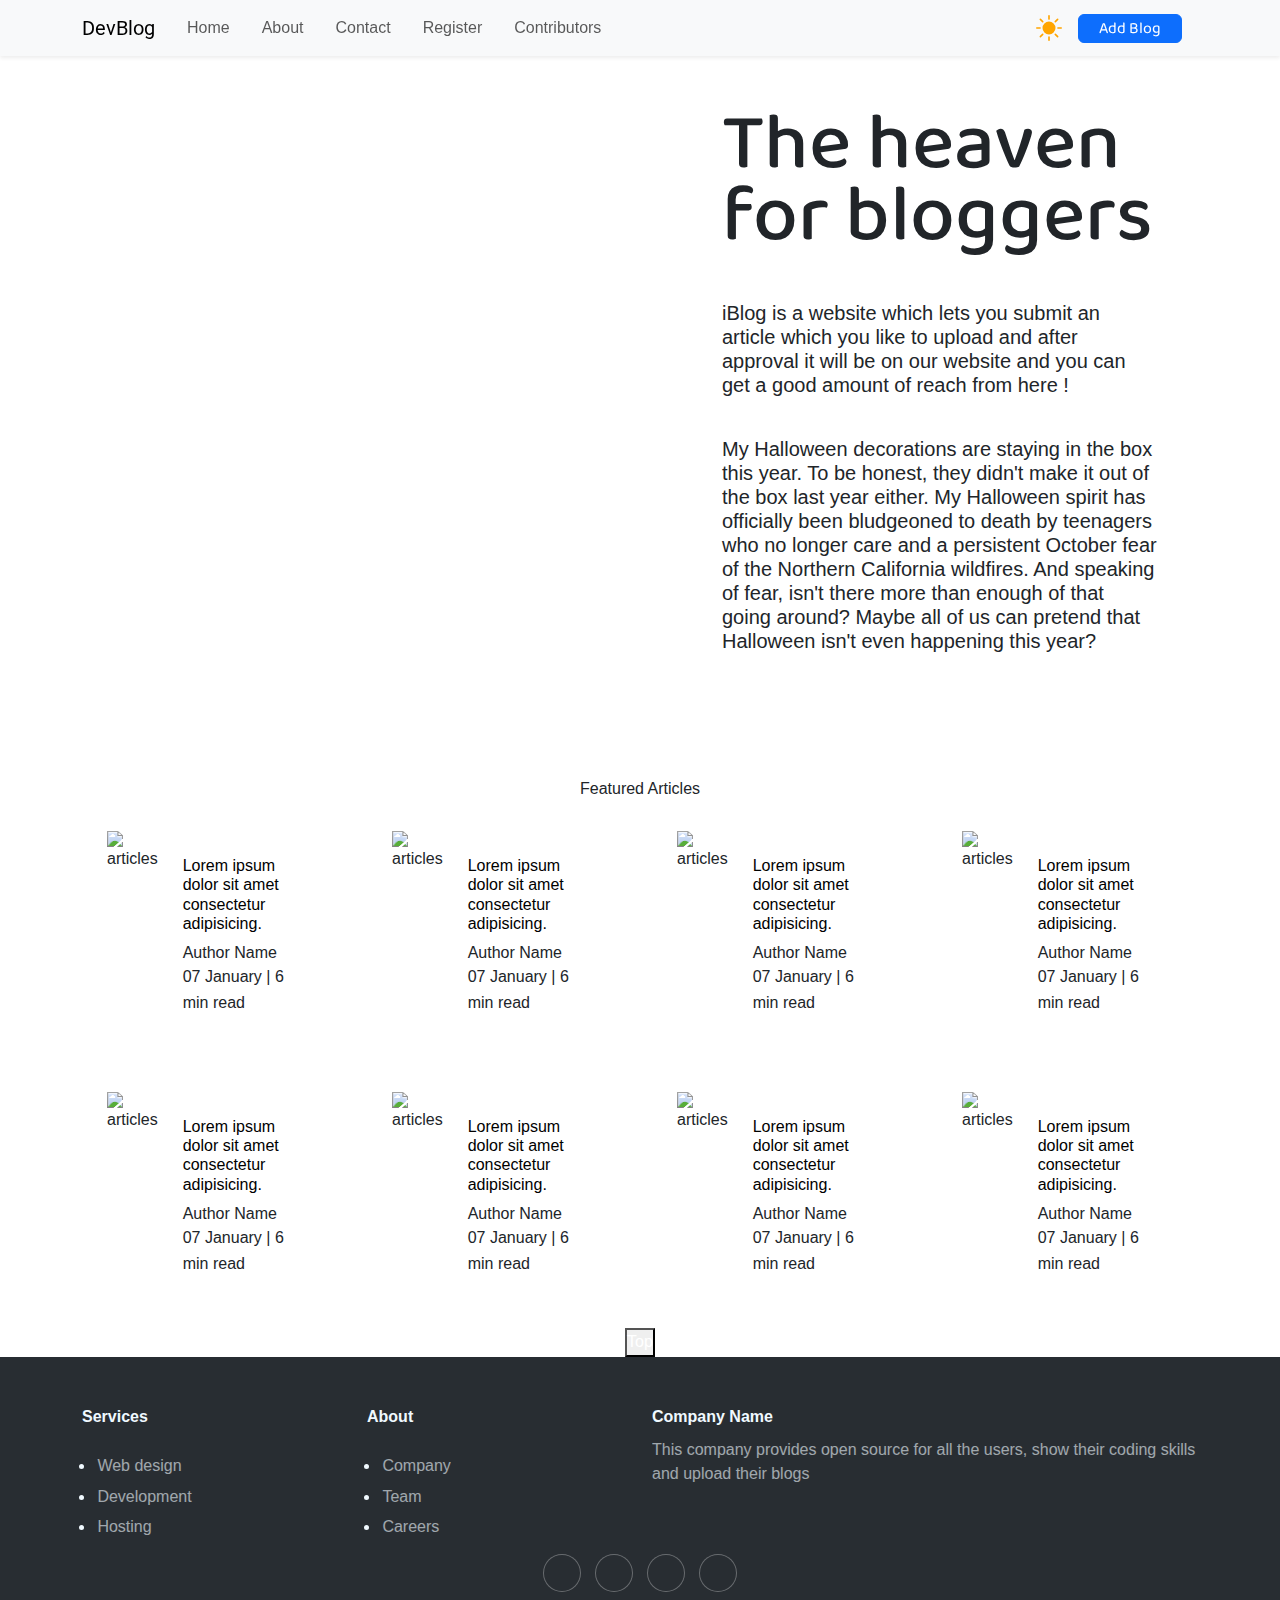
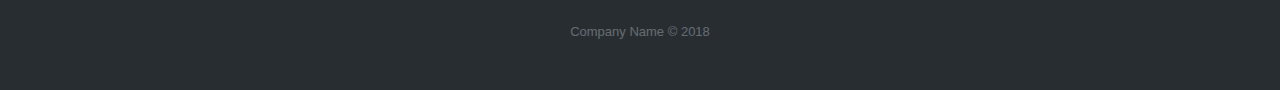
==== index.html @ 64bbbbfc "change in footer" ====
<!DOCTYPE html>
<html lang="en">

<head>
    <meta charset="UTF-8">
    <meta http-equiv="X-UA-Compatible" content="IE=edge">
    <meta name="viewport" content="width=device-width, initial-scale=1.0">
    <meta name="description" content="DevBlog is the website dedicated only for true developers.">
    <meta name="keywords" content="DevBlog, Blogs for Developer">
    <link href="https://cdn.jsdelivr.net/npm/bootstrap@5.0.2/dist/css/bootstrap.min.css" rel="stylesheet">
    <link rel='stylesheet' href='https://cdnjs.cloudflare.com/ajax/libs/ionicons/2.0.1/css/ionicons.min.css'>


    <!-- <link rel="icon" type="image/x-icon" href="https://cdn-icons-png.flaticon.com/512/2593/2593549.png"> -->
    <link rel="icon" type="image/x-icon" href="assets/img/blog.png">
    <title>DevBlog - Blog for Developers</title>
    <link rel="stylesheet" href="assets/css/style.css" id="theme-sheet">
</head>
<style>
    .cd-top--is-visible { 
  visibility: visible;
  opacity: 100;
 
}

.cd-top--fade-out { 
  opacity: .5;
}
</style>
<body>
    <!--Start of Tawk.to Script-->
<script type="text/javascript">
var Tawk_API=Tawk_API||{}, Tawk_LoadStart=new Date();
(function(){
var s1=document.createElement("script"),s0=document.getElementsByTagName("script")[0];
s1.async=true;
s1.src='https://embed.tawk.to/634ce581b0d6371309c9dea8/1gfi6112r';
s1.charset='UTF-8';
s1.setAttribute('crossorigin','*');
s0.parentNode.insertBefore(s1,s0);
})();

var offset = 300, // browser window scroll (in pixels) after which the "back to top" link is shown
  offsetOpacity = 1200, //browser window scroll (in pixels) after which the "back to top" link opacity is reduced
  scrollDuration = 700;
</script>
<!--End of Tawk.to Script-->
    <!-- Navbar -->
    <nav class="font2 navbar navbar-expand-lg navbar-light shadow-sm bg-light fixed-top">
        <div class="container">
            <a class="navbar-brand d-flex align-items-center" href="index.html">
                <span class="ml-3 font-weight-bold font2">DevBlog</span>
            </a>
            <button class="navbar-toggler navbar-toggler-right border-1" type="button" data-bs-toggle="collapse"
                data-bs-target="#navbar4" aria-controls="navbarSupportedContent" aria-expanded="false"
                aria-label="Toggle navigation">
                <span class="navbar-toggler-icon"></span>
            </button>

            <div class="collapse navbar-collapse" id="navbar4">
                <ul class="navbar-nav mr-auto pl-lg-4">
                    <li class="nav-item px-lg-2 active"> <a class="nav-link" href="index.html">Home</a>
                    </li>
                    <li class="nav-item px-lg-2"> <a class="nav-link" href="about.html"><span
                                class="d-inline-block d-lg-none icon-width"><i
                                    class="far fa-user"></i></i></span>About</a> </li>

                    <li class="nav-item px-lg-2"> <a class="nav-link" href="contact.html"><span
                                class="d-inline-block d-lg-none icon-width"><i
                                    class="far fa-envelope"></i></span>Contact</a> </li>
                    <li class="nav-item px-lg-2"> <a class="nav-link" href="signup.html"><span
                                class="d-inline-block d-lg-none icon-width"><i
                                    class="far fa-envelope"></i></span>Register</a> </li>
                    <li class="nav-item px-lg-2"> <a class="nav-link" href="contributors.html"><span
                                class="d-inline-block d-lg-none icon-width"><i
                                    class="far fa-envelope"></i></span>Contributors</a> </li>
                </ul>
                <ul class="navbar-nav ml-auto mt-3 mt-lg-0">
                    <li class="nav-item"> <a class="nav-link" href="#">
                            <i class="nav-icon ion-social-twitter"> </i><span class="d-lg-none ml-3">Twitter</span>
                        </a> </li>
                    <li class="nav-item"> <a class="nav-link" href="#">
                            <i class="nav-icon ion-social-facebook"> </i><span class="d-lg-none ml-3">Facebook</span>
                        </a> </li>
                    <li class="nav-item"> <a class="nav-link" href="#">
                            <i class="nav-icon ion-social-instagram"> </i><span class="d-lg-none ml-3">Instagram</span>
                        </a> </li>
                    <li class="nav-item"> <a class="nav-link" href="#">
                            <i class="nav-icon ion-social-linkedin"> </i><span class="d-lg-none ml-3">Linkedin</span>
                        </a> </li>
                    <button id="themeBtn" onclick="theme()">
                        <svg xmlns="http://www.w3.org/2000/svg" width="26" height="26" fill="orange"
                            class="bi bi-sun-fill" viewBox="0 0 16 16" id="sun">
                            <path
                                d="M8 12a4 4 0 1 0 0-8 4 4 0 0 0 0 8zM8 0a.5.5 0 0 1 .5.5v2a.5.5 0 0 1-1 0v-2A.5.5 0 0 1 8 0zm0 13a.5.5 0 0 1 .5.5v2a.5.5 0 0 1-1 0v-2A.5.5 0 0 1 8 13zm8-5a.5.5 0 0 1-.5.5h-2a.5.5 0 0 1 0-1h2a.5.5 0 0 1 .5.5zM3 8a.5.5 0 0 1-.5.5h-2a.5.5 0 0 1 0-1h2A.5.5 0 0 1 3 8zm10.657-5.657a.5.5 0 0 1 0 .707l-1.414 1.415a.5.5 0 1 1-.707-.708l1.414-1.414a.5.5 0 0 1 .707 0zm-9.193 9.193a.5.5 0 0 1 0 .707L3.05 13.657a.5.5 0 0 1-.707-.707l1.414-1.414a.5.5 0 0 1 .707 0zm9.193 2.121a.5.5 0 0 1-.707 0l-1.414-1.414a.5.5 0 0 1 .707-.707l1.414 1.414a.5.5 0 0 1 0 .707zM4.464 4.465a.5.5 0 0 1-.707 0L2.343 3.05a.5.5 0 1 1 .707-.707l1.414 1.414a.5.5 0 0 1 0 .708z" />
                        </svg>

                        <svg xmlns="http://www.w3.org/2000/svg" width="20" height="20" fill="white"
                            class="bi bi-moon-stars-fill" viewBox="0 0 16 16" id="moon">
                            <path
                                d="M6 .278a.768.768 0 0 1 .08.858 7.208 7.208 0 0 0-.878 3.46c0 4.021 3.278 7.277 7.318 7.277.527 0 1.04-.055 1.533-.16a.787.787 0 0 1 .81.316.733.733 0 0 1-.031.893A8.349 8.349 0 0 1 8.344 16C3.734 16 0 12.286 0 7.71 0 4.266 2.114 1.312 5.124.06A.752.752 0 0 1 6 .278z" />
                            <path
                                d="M10.794 3.148a.217.217 0 0 1 .412 0l.387 1.162c.173.518.579.924 1.097 1.097l1.162.387a.217.217 0 0 1 0 .412l-1.162.387a1.734 1.734 0 0 0-1.097 1.097l-.387 1.162a.217.217 0 0 1-.412 0l-.387-1.162A1.734 1.734 0 0 0 9.31 6.593l-1.162-.387a.217.217 0 0 1 0-.412l1.162-.387a1.734 1.734 0 0 0 1.097-1.097l.387-1.162zM13.863.099a.145.145 0 0 1 .274 0l.258.774c.115.346.386.617.732.732l.774.258a.145.145 0 0 1 0 .274l-.774.258a1.156 1.156 0 0 0-.732.732l-.258.774a.145.145 0 0 1-.274 0l-.258-.774a1.156 1.156 0 0 0-.732-.732l-.774-.258a.145.145 0 0 1 0-.274l.774-.258c.346-.115.617-.386.732-.732L13.863.1z" />
                        </svg>
                    </button>

                    <a class="mx-3 my-1 btn btn-primary" href="AddBlog.html">Add Blog</a>
                </ul>
            </div>
        </div>
    </nav>


    <!-- Hero section -->
    <!-- <div class="m-auto content max-width-1 my-2 mt-8">
         <div class="content-left">
             <h1>The heaven for bloggers</h1>
             <p>iBlog is a website which lets you submit an article which upon approval will be up on our website and you
                 can get a good amount of reach from here!</p>
             <p>My Halloween decorations are staying in the box this year. To be honest, they didn't make it out of the
                 box last year either. My Halloween spirit has officially been bludgeoned to death by teenagers who no
                 longer care and a persistent October fear of the Northern California wildfires. And speaking of fear,
                 isn't there more than enough of that going around? Maybe all of us can pretend that Halloween isn't even
                 happening this year?</p>
         </div>
         <div class="content-right">
             <img src="assets/img/home.svg" alt="iBlog">
         </div>
     </div> -->


    <div class="m-auto content max-width-1 my-2 mt-8">
        <div class="content-right">
            <img src="assets/img/blog.jpg" alt="iBlogs">
        </div>
        <div class="content-left font1">
            <h1>The heaven for bloggers</h1>
            <h5> iBlog is a website which lets you submit an article which you like to upload and after approval it will
                be on our website and you
                can get a good amount of reach from here !<h5>
                    <br />
                    <h5>My Halloween decorations are staying in the box this year. To be honest, they didn't make it out
                        of the
                        box last year either. My Halloween spirit has officially been bludgeoned to death by teenagers
                        who no
                        longer care and a persistent October fear of the Northern California wildfires. And speaking of
                        fear,
                        isn't there more than enough of that going around? Maybe all of us can pretend that Halloween
                        isn't even
                        happening this year?</h5>
        </div>

    </div>

    <div class="max-width-1 m-auto">
        <hr>
    </div>

    <!-- Featured article -->

    <h2>Featured Articles</h2>
    <div class="container">
        <div class="row">
            <div class="col">
                <div class="home-article">
                    <div class="home-article-img">
                        <img src="assets/img/1.png" alt="articles">
                    </div>
                    <div class="home-article-content font1">
                        <a href="blogpost.html">
                            <h3>Lorem ipsum dolor sit amet consectetur adipisicing.</h3>
                        </a>

                        <div>Author Name</div>
                        <span>07 January | 6 min read</span>
                    </div>
                </div>
            </div>
            <div class="col">
                <div class="home-article">
                    <div class="home-article-img">
                        <img src="assets/img/2.png" alt="articles">
                    </div>
                    <div class="home-article-content font1">
                        <a href="blogpost.html">
                            <h3>Lorem ipsum dolor sit amet consectetur adipisicing.</h3>
                        </a>

                        <div>Author Name</div>
                        <span>07 January | 6 min read</span>
                    </div>
                </div>
            </div>
            <div class="col">
                <div class="home-article">
                    <div class="home-article-img">
                        <img src="assets/img/1.png" alt="articles">
                    </div>
                    <div class="home-article-content font1">
                        <a href="blogpost.html">
                            <h3>Lorem ipsum dolor sit amet consectetur adipisicing.</h3>
                        </a>

                        <div>Author Name</div>
                        <span>07 January | 6 min read</span>
                    </div>
                </div>

            </div>
            <div class="col">
                <div class="home-article">
                    <div class="home-article-img">
                        <img src="assets/img/11.svg" alt="articles">
                    </div>
                    <div class="home-article-content font1">
                        <a href="blogpost.html">
                            <h3>Lorem ipsum dolor sit amet consectetur adipisicing.</h3>
                        </a>

                        <div>Author Name</div>
                        <span>07 January | 6 min read</span>
                    </div>
                </div>
            </div>
        </div>
        <div class="row">
            <div class="col">
                <div class="home-article">
                    <div class="home-article-img">
                        <img src="assets/img/3.png" alt="articles">
                    </div>
                    <div class="home-article-content font1">
                        <a href="blogpost.html">
                            <h3>Lorem ipsum dolor sit amet consectetur adipisicing.</h3>
                        </a>

                        <div>Author Name</div>
                        <span>07 January | 6 min read</span>
                    </div>
                </div>
            </div>
            <div class="col">
                <div class="home-article">
                    <div class="home-article-img">
                        <img src="assets/img/2.png" alt="articles">
                    </div>
                    <div class="home-article-content font1">
                        <a href="blogpost.html">
                            <h3>Lorem ipsum dolor sit amet consectetur adipisicing.</h3>
                        </a>

                        <div>Author Name</div>
                        <span>07 January | 6 min read</span>
                    </div>
                </div>
            </div>
            <div class="col">
                <div class="home-article">
                    <div class="home-article-img">
                        <img src="assets/img/11.svg" alt="articles">
                    </div>
                    <div class="home-article-content font1">
                        <a href="blogpost.html">
                            <h3>Lorem ipsum dolor sit amet consectetur adipisicing.</h3>
                        </a>

                        <div>Author Name</div>
                        <span>07 January | 6 min read</span>
                    </div>
                </div>
            </div>
            <div class="col">
                <div class="home-article">
                    <div class="home-article-img">
                        <img src="assets/img/2.png" alt="articles">
                    </div>
                    <div class="home-article-content font1">
                        <a href="blogpost.html">
                            <h3>Lorem ipsum dolor sit amet consectetur adipisicing.</h3>
                        </a>

                        <div>Author Name</div>
                        <span>07 January | 6 min read</span>
                    </div>
                </div>
            </div>
        </div>
    </div>

    <button><a href="#" class="cd-top text-replace js-cd-top" >Top</a></button>


    <!-- footer -->
    <div class="footer-dark">
        <footer>
            <div class="container">
                <div class="row">
                    <div class="col-sm-6 col-md-3 item">
                        <h3>Services</h3>
                        <ul>
                            <li><a href="#">Web design</a></li>
                            <li><a href="#">Development</a></li>
                            <li><a href="#">Hosting</a></li>
                        </ul>
                    </div>
                    <div class="col-sm-6 col-md-3 item">
                        <h3>About</h3>
                        <ul>
                            <li><a href="#">Company</a></li>
                            <li><a href="#">Team</a></li>
                            <li><a href="#">Careers</a></li>
                        </ul>
                    </div>
                    <div class="col-md-6 item text">
                        <h3>Company Name</h3>
                        <p> This company provides open source for all the users, show their coding skills and upload their blogs</p>
                    </div>
                    <div class="col item social"><a href="#"><i class="icon ion-social-facebook"></i></a><a href="#"><i
                                class="icon ion-social-twitter"></i></a><a href="#"><i
                                class="icon ion-social-snapchat"></i></a><a href="#"><i
                                class="icon ion-social-instagram"></i></a></div>
                </div>
                <p class="copyright">Company Name © 2018</p>
            </div>
        </footer>
    </div>
</body>
<script src="https://cdnjs.cloudflare.com/ajax/libs/jquery/3.6.0/jquery.min.js"></script>
<script src="https://cdn.jsdelivr.net/npm/bootstrap@5.0.2/dist/js/bootstrap.bundle.min.js"></script>
<script>
    var themeBtn = document.querySelector("#themeBtn");
    var themeSheet = document.querySelector("#theme-sheet");

    function theme() {
        console.log("background changed");
        if (themeSheet.getAttribute("href") == "assets/css/style.css") {
            themeSheet.href = "assets/css/darktheme.css";
        } else {
            themeSheet.href = "assets/css/style.css";
        }
    }
</script>

</html>
---- assets/css/style.css ----
@import url("https://fonts.googleapis.com/css2?family=Roboto&display=swap");
@import url("https://fonts.googleapis.com/css2?family=Baloo+Bhaina+2:wght@500&display=swap");

:root {
  --main-bg-color: #bd6418;
  --font1: "Baloo Bhaina 2", cursive;
  --font2: "Roboto", sans-serif;
}

::-webkit-scrollbar-track {
  --webkit-box-shadow: inset 0 0 6px rgba(0, 0, 0, 0.3);
  background-color: #f5f5f5;
}

::-webkit-scrollbar {
  width: 10px;
  background-color: #f5f5f5;
}

::-webkit-scrollbar-thumb {
  background-color: var(--main-bg-color);
  background-image: -webkit-linear-gradient(
    45deg,
    rgba(255, 255, 255, 0.2) 25%,
    transparent 25%,
    transparent 50%,
    rgba(255, 255, 255, 0.2) 50%,
    rgba(255, 255, 255, 0.2) 75%,
    transparent 75%,
    transparent
  );
}

#themeBtn {
  border: none;
  background-color: transparent;
  padding-left: 10px;
}

#themeBtn #moon {
  display: none;
}

body {
  margin: 0;
  padding: 0;
  box-sizing: border-box;
}

.center {
  text-align: center;
}

.font1 {
  font-family: var(--font1);
}

.font2 {
  font-family: var(--font2);
}

.max-width-1 {
  max-width: 90vw;
}

.max-width-2 {
  max-width: 60vw;
}

.m-auto {
  margin: auto;
}

.mt-8 {
  margin-top: 40px;
}

.mx-1 {
  margin-left: 23px;
  margin-right: 23px;
}

.my-2 {
  margin-top: 32px;
  margin-bottom: 32px;
}

.btn {
  padding: 0px 20px;
  padding-top: 3px;
  /* border: 2px solid black; */
  border-radius: 6px;
  font-family: var(--font1);
  font-size: 16px;
  cursor: pointer;
  transition: all 0.3s ease-in-out;
}

.btn:hover {
  color: white;
  background: var(--main-bg-color);
}

.form-input {
  padding: 3px 5px;
  font-size: 16px;
  border: 2px solid black;
  border-radius: 4px;
  margin: 0 13px;
  font-family: var(--font1);
}

.contact-content {
  margin-top: 100px !important;
  box-shadow: rgba(0, 0, 0, 0.24) 0px 3px 8px;
  border-radius: 18px;
  padding: 49px;
  background-image: url("../img/bg.jpg");
}

.contact-content h2 {
  font-family: var(--font1);
  font-size: 40px;
}

.login-text {
  font-weight: bold;
  font-size: 1.5rem;
  color: #0d6efd;
}

.form-box input {
  margin: 5px;
  width: 52vw;
  border-radius: 5px;
  background-color: #e7e7e7;
}

.form-box textarea {
  margin: 5px;
  width: 52vw;
  border-radius: 5px;
  background-color: #e7e7e7;
}

.form-box button {
  margin: 5px;
  border-radius: 5px;
  background-color: #e7e7e7;
}

* {
  margin: 0;
  padding: 0;
}

.navigation {
  margin-top: 25px;
  font-family: var(--font1);
  /* height: 74px;  */
  display: flex;
  justify-content: space-between;
  align-items: center;
}

.nav-left {
  display: flex;
}

.nav-left span {
  font-size: 35px;
  padding-top: 10px;
}

.nav-left ul {
  display: flex;
  align-items: center;
  margin: 0 77px;
  font-size: 22px;
  padding-bottom: 23px;
}

.nav-left ul li {
  list-style: none;
  margin: 0 14px;
  font-family: var(--font2);
  transition: all 0.3s ease-in-out;
}

.nav-left ul li a {
  text-decoration: none;
  color: black;
}

.nav-left ul li a:hover {
  color: var(--main-bg-color);
  font-weight: bolder;
}

.space {
  width: 100%;
  height: 5rem;
}

.content {
  display: flex;
  justify-content: space-between;
  margin-top: 40px !important;
  padding-top: 30px;
  padding: 9px;
  position: relative;
}

.content::after {
  content: "";
  display: flex;
  justify-content: space-between;
  position: absolute;
  width: 100%;
  height: inherit;
  opacity: 0.15;
}

.content::before {
  content: "";
  background-size: cover;
  position: absolute;
  top: 0px;
  right: 0px;
  bottom: 0px;
  left: 0px;
  /* background-image: url(../img/leaves.png); */
  /* background-image: url(../img/bg.png); */
  background-image: url(../img/bg.jpg);
  opacity: 0.15;
}

.content-left {
  font-family: var(--font1);
  display: flex;
  flex-direction: column;
  justify-content: center;
  padding: 49px;
  z-index: 1;
}

.content-left h1 {
  font-size: 5rem;
  line-height: 4.5rem;
  font-family: var(--font1);
  font-weight: 500;
  padding-bottom: 2rem;
}

.content-right {
  display: flex;
  align-items: center;
  justify-content: center;
}

.content-right img {
  height: 600px;
  width: 600px;
  z-index: 10;
  margin-top: 50px;
  margin-bottom: 30px;
  padding: 25px;
  border-radius: 50%;
}

.home-articles {
  padding: 18px;
  background-color: rgb(248, 239, 239, 0.5);
  margin-top: 23px;
  position: relative;
}

.year-box {
  position: absolute;
  right: 0px;
  top: 100px;
  width: 234px;
  height: 255px;
  font-size: 18px;
}

.year-box div {
  margin: 12px 0px;
}

.home-article {
  display: flex;
  margin: 25px;
}

.home-article img {
  width: 300px;
}

.home-article-content {
  align-self: center;
  padding: 25px;
}

.home-article-content a {
  text-decoration: none;
  color: black;
}

/* .home-articles{} */
.footer {
  height: 50px;
  background-color: var(--main-bg-color);
  display: flex;
  align-items: center;
  justify-content: center;
  color: white;
  flex-direction: column;
}

.footer a {
  color: white;
}

.about-flex {
  height: 100vh;
  width: 100vw;
  overflow: auto;
}

@media screen and (max-width: 1214px) {
  .navigation {
    flex-direction: column;
    margin-bottom: 23px;
  }

  .nav-left {
    flex-direction: column;
    text-align: center;
  }

  .content-right {
    display: none;
  }

  .content-left h1 {
    font-size: 3rem;
    line-height: 2.5rem;
    font-family: var(--font1);
    font-weight: 400;
    padding-bottom: 2rem;
  }

  .home-article {
    flex-direction: column;
  }

  .home-article-img {
    text-align: center;
  }

  .year-box {
    top: 25px;
    left: 60vw;
    font-size: 11px;
    display: flex;
  }

  .year-box div {
    padding: 0 3px;
    margin: 0;
  }

  .home-article img {
    width: 70vw;
  }

  .form-input {
    width: 50%;
  }

  .form-box input,
  textarea {
    width: 66vw;
  }

  .row {
    flex-direction: column;
  }

  .social {
    padding: 0;
  }

  .post-img img {
    width: 100vw;
    height: auto;
    margin: 10px;
  }

  .adjust-year {
    position: static;
    height: auto;
    padding: 12px 0px;
    display: flex;
    justify-content: flex-end;
    width: 100%;
  }
}

.page_404 {
  padding: 40px 0;
  background: #fff;
  font-family: "Arvo", serif;
}

.page_404 img {
  width: 100%;
}

.four_zero_four_bg {
  background-image: url(https://cdn.dribbble.com/users/285475/screenshots/2083086/dribbble_1.gif);
  height: 400px;
  background-position: center;
}

.four_zero_four_bg h1 {
  font-size: 80px;
}

.four_zero_four_bg h3 {
  font-size: 80px;
}

.link_404 {
  color: #fff !important;
  padding: 10px 20px;
  background: #39ac31;
  margin: 20px 0;
  display: inline-block;
}

.contant_box_404 {
  margin-top: -50px;
}

.contact-heading {
  margin-top: 10vh;
  text-align: center;
}

.contact-form {
  display: flex;
  align-items: center;
  justify-content: center;
  flex-direction: column;
  padding: 3vmax;
}

.contact-form > div {
  margin: 1vmax;
  padding: 0.3vmax;
  border-radius: 10px;
  box-shadow: rgba(100, 100, 111, 0.2) 0px 7px 29px 0px;
}

.contact-form img {
  height: 1.5vmax;
  width: 1.5vmax;
  margin-left: 10px;
}

.contact-form input,
.contact-form textarea {
  padding: 0.5vmax;
  border: none;
  background: none;
  outline: none;
}

.contact-form .submit-form-box {
  box-shadow: none;
}

/* Footer responsive and style add here START*/
@media screen and (max-width: 1214px){
  .row{
    flex-direction: row;
  }
}
@media screen and (max-width: 576px){
  div.col-sm-6 ul li{
    list-style-type: none !important;
  }
}
h3#footer-heading{
  font-size: 150%;
}
div.col-sm-6 ul{
  padding: 5%;
}
div.col-md-6 p{
  padding: 0%;
}
div.col-sm-6 ul li{
  list-style-type: disc;
  padding: 1%;
  font-size: medium;
}
div.col-sm-6 ul li a{
  transition: all 0.3s;
}
div.col-sm-6 ul li a:hover{
  margin-left: 15px;
  transition:all 0.3s;
}
/* Footer responsive and style add here END */

.footer-dark {
  padding: 70px;
  color: #f0f9ff;
  background-color: #282d32;
  padding-bottom: 10px;
}

.footer-dark h3 {
  margin-top: 0;
  margin-bottom: 12px;
  font-weight: bold;
  font-size: 16px;
}

.footer-dark ul {
  padding: 0;
  list-style: none;
  line-height: 1.6;
  font-size: 14px;
  margin-bottom: 0;
}

.footer-dark ul a {
  color: inherit;
  text-decoration: none;
  opacity: 0.6;
}

.footer-dark ul a:hover {
  opacity: 0.8;
}

@media (max-width: 767px) {
  .footer-dark .item:not(.social) {
    text-align: center;
    padding-bottom: 20px;
  }

  .about-page {
    margin-top: -11%;
  }
}

.footer-dark .item.text {
  margin-bottom: 36px;
}

@media (max-width: 767px) {
  .footer-dark .item.text {
    margin-bottom: 0;
  }

  .about-page {
    margin-top: -11%;
  }
}

.footer-dark .item.text p {
  opacity: 0.6;
  margin-bottom: 0;
}

.footer-dark .item.social {
  text-align: center;
}

@media (max-width: 991px) {
  .footer-dark .item.social {
    text-align: center;
    margin-top: 20px;
  }

  .about-page {
    margin-top: -5%;
  }
}

@media screen and (min-width: 991px) {
  .navbar-collapse {
    justify-content: inherit;
  }
}

.footer-dark .item.social > a {
  font-size: 20px;
  width: 36px;
  height: 36px;
  line-height: 36px;
  display: inline-block;
  text-align: center;
  border-radius: 50%;
  box-shadow: 0 0 0 1px rgba(255, 255, 255, 0.4);
  margin: 0 8px;
  color: #fff;
  opacity: 0.75;
}

.footer-dark .item.social > a:hover {
  opacity: 0.9;
}

.footer-dark .copyright {
  text-align: center;
  padding-top: 24px;
  opacity: 0.3;
  font-size: 13px;
  margin-bottom: 0;
}

.contact {
  display: flex;
  justify-content: center;
  text-align: center;
}

.contact input,
textarea {
  padding: 2px 10px;
}

/* .wrapper {
	position: relative;
	top: 100px;
	display: flex;
	justify-content: center;
	text-align: center;
	margin-bottom: 100px;
} */
/* Register form CSS */
@import url("https://fonts.googleapis.com/css?family=Poppins:400,500,600,700&display=swap");

* {
  margin: 0;
  padding: 0;
  box-sizing: border-box;
  font-family: "Poppins", sans-serif;
}

html,
body {
  display: grid;
  height: 100%;
  width: 100%;
  place-items: center;
}

::selection {
  background: white;
  color: #fff;
}

.wrapper {
  overflow: hidden;
  max-width: 390px;
  background: #3c1053ff;
  padding: 30px;
  border-radius: 5px;
  box-shadow: 0px 15px 20px rgba(0, 0, 0, 0.1);
  margin-top: 80px;
  margin-bottom: 10px;
}

.wrapper .title-text {
  display: flex;
  width: 200%;
}

.wrapper .title {
  width: 50%;
  font-size: 35px;
  font-weight: 600;
  text-align: center;
  transition: all 0.6s cubic-bezier(0.68, -0.55, 0.265, 1.55);
}

.wrapper .slide-controls {
  position: relative;
  display: flex;
  height: 50px;
  width: 100%;
  overflow: hidden;
  margin: 30px 0 10px 0;
  justify-content: space-between;
  border: 1px solid lightgrey;
  border-radius: 5px;
}

.slide-controls .slide {
  height: 100%;
  width: 100%;
  color: #fff;
  font-size: 18px;
  font-weight: 500;
  text-align: center;
  line-height: 48px;
  cursor: pointer;
  z-index: 1;
  transition: all 0.6s ease;
}

.slide-controls label.signup {
  color: #000;
}

.slide-controls .slider-tab {
  position: absolute;
  height: 100%;
  width: 50%;
  left: 0;
  z-index: 0;
  border-radius: 5px;
  background: -webkit-linear-gradient(left, #a445b2, #fa4299);
  transition: all 0.6s cubic-bezier(0.68, -0.55, 0.265, 1.55);
}

input[type="radio"] {
  display: none;
}

#signup:checked ~ .slider-tab {
  left: 50%;
}

#signup:checked ~ label.signup {
  color: #fff;
  cursor: default;
  user-select: none;
}

#signup:checked ~ label.login {
  color: #000;
}

#login:checked ~ label.signup {
  color: #000;
}

#login:checked ~ label.login {
  cursor: default;
  user-select: none;
}

.wrapper .form-container {
  width: 100%;
  overflow: hidden;
}

.form-container .form-inner {
  display: flex;
  width: 200%;
}

.form-container .form-inner form {
  width: 50%;
  transition: all 0.6s cubic-bezier(0.68, -0.55, 0.265, 1.55);
}

.form-inner form .field {
  height: 50px;
  width: 100%;
  margin-top: 20px;
}

.form-inner form .field input {
  height: 100%;
  width: 100%;
  outline: none;
  padding-left: 15px;
  border-radius: 5px;
  border: 1px solid lightgrey;
  border-bottom-width: 2px;
  font-size: 17px;
  transition: all 0.3s ease;
}

.form-inner form .field input:focus {
  border-color: #fc83bb;
  /* box-shadow: inset 0 0 3px #fb6aae; */
}

.form-inner form .field input::placeholder {
  color: #999;
  transition: all 0.3s ease;
}

form .field input:focus::placeholder {
  color: #b3b3b3;
}

.form-inner form .pass-link {
  margin-top: 5px;
}

.form-inner form .signup-link {
  text-align: center;
  margin-top: 30px;
}

.form-inner form .pass-link a,
.form-inner form .signup-link a {
  color: #fa4299;
  text-decoration: none;
}

.form-inner form .pass-link a:hover,
.form-inner form .signup-link a:hover {
  text-decoration: underline;
}

form .btn {
  height: 50px;
  width: 100%;
  border-radius: 5px;
  position: relative;
  overflow: hidden;
}

form .btn .btn-layer {
  height: 100%;
  width: 300%;
  position: absolute;
  left: -100%;
  background: -webkit-linear-gradient(
    right,
    #a445b2,
    #fa4299,
    #a445b2,
    #fa4299
  );
  border-radius: 5px;
  transition: all 0.4s ease;
}

form .btn:hover .btn-layer {
  left: 0;
}

form .btn input[type="submit"] {
  height: 100%;
  width: 100%;
  z-index: 1;
  position: relative;
  background: none;
  border: none;
  color: #fff;
  padding-left: 0;
  border-radius: 5px;
  font-size: 20px;
  font-weight: 500;
  cursor: pointer;
}

.faq-heading {
  border-bottom: #fff;
}

.faq-container {
  display: flex;
  justify-content: center;
  flex-direction: column;
  margin-top: -20px;
}

.hr-line {
  width: 60%;
  margin: auto;
}

/* Style the buttons that are used to open and close the faq-page body */
.faq-page {
  /* background-color: #eee; */
  color: #fff;
  font-size: 25px;
  cursor: pointer;
  padding: 25px 20px;
  width: 60%;
  border: none;
  outline: none;
  transition: 0.4s;
  margin: auto;
}

.faq-body {
  margin: auto;
  /* text-align: center; */
  width: 60%;
  padding: auto;
}

.faq-body p {
  font-size: large;
  padding-top: 20px;
  padding-bottom: 30px;
}

/* Add a background color to the button if it is clicked on (add the .active class with JS), and when you move the mouse over it (hover) */
.active,
.faq-page:hover {
  background-color: transparent;
}

/* Style the faq-page panel. Note: hidden by default */
.faq-body {
  padding: 0 18px;
  background-color: transparent;
  display: none;
  overflow: hidden;
}

.faq-page:after {
  content: "\02795";
  /* Unicode character for "plus" sign (+) */
  font-size: 13px;
  color: #eee;
  float: right;
  margin-left: 5px;
}

@import url("https://fonts.googleapis.com/css2?family=Ubuntu+Mono:wght@400;700&family=Ubuntu:wght@500&display=swap");

:root {
  --neutral-100: #fff;
  --neutral-500: #b1b1b1;
  --black-100: #08080a;
  --black-500: #03111c;
  --pink-500: #dc3545;
  --ubuntuMono: "Ubuntu Mono", monospace;
  --ubuntu: "Ubuntu", sans-serif;
}

*,
*::after,
*::before {
  box-sizing: border-box;
  margin: 0;
  padding: 0;
}

html {
  font-size: 100%;
}

body {
  font-family: var(--ubuntuMono);
  background-color: #fff !important;
}

li {
  list-style: none;
  transition: 0.3s;
}

.navbar-links li:hover {
  padding: 5spx;
  border-radius: 5px;
  background-color: #dc3545;
}

a {
  text-decoration: none;
  color: var(--neutral-100);
}

img {
  -o-object-fit: cover;
  object-fit: cover;
}

h1,
h2,
h3,
p {
  font-size: 1rem;
}

.logo h1 {
  display: inline-block;
  font-size: 2rem;
  position: relative;
}

.logo h1::after {
  content: "";
  position: absolute;
  top: 50%;
  right: -0.5rem;
  translate: 0 -50%;
  width: 2rem;
  aspect-ratio: 1/1;
  background-color: var(--pink-500);
  border-radius: 10rem;
  z-index: -1;
}

.btn-register,
.btn-apply {
  display: flex;
  align-items: center;
  flex-direction: row;
  gap: 0.5rem;
  background-color: var(--pink-500);
  padding: 0.5rem;
  border-radius: 0.5rem;
  box-shadow: rgba(0, 0, 0, 0.24) 0px 3px 8px;
  transition: all 0.4s ease-in-out;
}

.btn-register img,
.btn-apply img {
  width: 1.5rem;
}

.btn-register span,
.btn-apply span {
  display: none;
  font-size: 1.3rem;
}

.btn-register:hover,
.btn-register:focus,
.btn-apply:hover,
.btn-apply:focus {
  scale: 1.09;
}

.main-header-container {
  margin: 1rem;
  display: flex;
  align-items: center;
  justify-content: space-between;
}

.main-header .navbar {
  position: absolute;
  top: 5rem;
  right: 1rem;
  background-color: var(--neutral-100);
  padding: 1rem 2.8rem;
  translate: 0 -400px;
  z-index: 999;
  transition: all 1s ease-in-out;
  border-radius: 0.5rem;
}

.main-header .navbar-links {
  display: flex;
  align-items: center;
  flex-direction: column;
  gap: 2rem;
}

.main-header .navbar-links li {
  font-size: 1.4rem;
}

.main-header .navbar-links li a {
  color: var(--black-500);
  font-weight: 700;
}

.main-header .navbar-links li a:hover,
.main-header .navbar-links li a:focus {
  opacity: 80%;
}

.main-header .navbar-btns {
  display: flex;
  align-items: center;
  flex-direction: row;
  gap: 1rem;
}

.main-header .navbar.active {
  translate: 0 0;
}

.hamburger {
  display: flex;
  flex-direction: column;
  gap: 0.3rem;
  cursor: pointer;
}

.hamburger .line {
  width: 2rem;
  height: 0.3rem;
  background-color: var(--neutral-100);
  opacity: 80%;
  border-radius: 50px;
  transition: all 0.8s ease-in-out;
  transform-origin: 9px 2px;
}

.hamburger .line-2 {
  opacity: 50%;
}

.hamburger.active .line-2 {
  display: none;
}

.hamburger.active .line-1 {
  rotate: 405deg;
}

.hamburger.active .line-3 {
  rotate: -405deg;
}

.btn-apply {
  width: -webkit-max-content;
  width: -moz-max-content;
  width: max-content;
  margin-inline: auto;
  font-size: 1.5rem;
  padding: 0.5rem 2rem;
}

.hero {
  margin-top: 0rem;
  margin-bottom: 1rem;
  display: grid;
  grid-template-columns: 1fr;
  place-items: center;
  min-height: 82vh;
  gap: 3rem;
}

.hero-text {
  place-self: center;
  text-align: center;
  padding: 0 1rem;
  display: flex;
  justify-content: center;
  flex-direction: column;
  gap: 2rem;
}

.hero-text h1 {
  font-size: 2.5rem;
  line-height: 1.5;
}

.hero-text p {
  line-height: 1.5;
  font-size: 1rem;
  color: var(--neutral-500);
}

.hero-image {
  padding-inline: 1rem;
  width: 100%;
  height: 100%;
  max-width: 1100px;
  max-height: 500px;
}

.hero-image img {
  box-shadow: rgba(0, 0, 0, 0.35) 0px 5px 15px;
  border-radius: 1rem;
  width: 100%;
  height: 100%;
}

footer {
  /* margin-block: 2rem; */
  margin-top: 0rem;
}

/* .footer-container {
	background-color: rgb(7, 7, 78);
	margin-inline: auto;
	padding-top: 10px;
	display: grid;
	place-items: center;
	width: 100%;
	max-width: 1800px;
	height: 150px;
  }
  .footer-container-links {
	display: flex;
	align-items: center;
	flex-direction: row;
	gap: 1rem;
  }
  .footer-container-links li a {
	font-size: 1rem;
	color: var(--neutral-100);
	transition: all 0.4s ease-in-out;
  }
  .footer-container-links li a:hover {
	color: var(--pink-500);
  }
  
  .copyright {
	font-size: 1.2rem;
	text-align: center;
	color: var(--neutral-500);
  }
  .copyright a {
	color: var(--pink-500);
	font-weight: 700;
  } */

@media (min-width: 610px) {
  .btn-register {
    padding: 0.5rem 1.5rem;
  }

  .btn-register span {
    display: inline-block;
  }

  .main-header-container {
    margin: 1.5rem;
  }

  .main-header .navbar {
    right: 2rem;
  }

  .hero-text h1 {
    font-size: 3rem;
  }

  .hero-text p {
    font-size: 1.2rem;
    padding-inline: 2rem;
  }

  .footer-container-links li a {
    font-size: 1.2rem;
  }
}

@media (min-width: 1026px) {
  .main-header-container {
    margin: 2rem 4rem;
  }

  .main-header .navbar {
    position: static;
    translate: 0 0;
    background-color: transparent;
    transition: 0;
  }

  .main-header .navbar-links {
    display: flex;
    align-items: center;
    flex-direction: row;
    gap: 2rem;
  }

  .main-header .navbar-links li {
    font-size: 1.2rem;
    font-weight: 400;
  }

  .main-header .navbar-links li a {
    color: var(--neutral-100);
  }

  .main-header .navbar-links li a:hover,
  .main-header .navbar-links li a:focus {
    opacity: 80%;
  }

  .main-header .hamburger {
    display: none;
  }

  .hero-text h1 {
    font-size: 4.5rem;
  }

  .hero-text p {
    font-size: 1.2rem;
    padding-inline: 4rem;
  }

  .footer-container-links li a {
    font-size: 1.2rem;
  }
}

/* contact */
#contact input[type="text"],
#contact input[type="email"],
#contact input[type="tel"],
#contact input[type="url"],
#contact textarea,
#contact button[type="submit"] {
  font: 400 12px/16px "Open Sans", Helvetica, Arial, sans-serif;
}

#contact {
  background: #f9f9f9;
  padding: 25px;
  margin: 50px 0;
}

#contact h3 {
  color: #f96;
  display: block;
  font-size: 30px;
  font-weight: 400;
}

#contact h4 {
  margin: 5px 0 15px;
  display: block;
  font-size: 13px;
}

fieldset {
  border: medium none !important;
  margin: 0 0 10px;
  min-width: 100%;
  padding: 0;
  width: 100%;
}

#contact input[type="text"],
#contact input[type="email"],
#contact input[type="tel"],
#contact input[type="url"],
#contact textarea {
  width: 100%;
  border: 1px solid #ccc;
  background: #fff;
  margin: 0 0 5px;
  padding: 10px;
}

#contact input[type="text"]:hover,
#contact input[type="email"]:hover,
#contact input[type="tel"]:hover,
#contact input[type="url"]:hover,
#contact textarea:hover {
  -webkit-transition: border-color 0.3s ease-in-out;
  -moz-transition: border-color 0.3s ease-in-out;
  transition: border-color 0.3s ease-in-out;
  border: 1px solid #aaa;
}

#contact textarea {
  height: 100px;
  max-width: 100%;
  resize: none;
}

#contact button[type="submit"] {
  cursor: pointer;
  width: 100%;
  border: none;
  background: #0cf;
  color: #fff;
  margin: 0 0 5px;
  padding: 10px;
  font-size: 15px;
}

#contact button[type="submit"]:hover {
  background: #09c;
  -webkit-transition: background 0.3s ease-in-out;
  -moz-transition: background 0.3s ease-in-out;
  transition: background-color 0.3s ease-in-out;
}

#contact button[type="submit"]:active {
  box-shadow: inset 0 1px 3px rgba(0, 0, 0, 0.5);
}

#contact input:focus,
#contact textarea:focus {
  outline: 0;
  border: 1px solid #999;
}

::-webkit-input-placeholder {
  color: #888;
}

:-moz-placeholder {
  color: #888;
}

::-moz-placeholder {
  color: #888;
}

:-ms-input-placeholder {
  color: #888;
}

/* navbar n footer */

.navigation {
  margin-top: 25px;
  font-family: var(--font1);
  height: 74px;
  display: flex;
  justify-content: space-between;
  align-items: center;
}

.nav-left {
  display: flex;
}

.nav-left span {
  font-size: 35px;
  padding-top: 10px;
}

.nav-left ul {
  display: flex;
  align-items: center;
  margin: 0 77px;
  font-size: 22px;
  padding-bottom: 23px;
}

.nav-left ul li {
  list-style: none;
  margin: 0 14px;
  font-family: var(--font2);
  transition: all 0.3s ease-in-out;
}

.nav-left ul li a {
  text-decoration: none;
  color: black;
}

.nav-left ul li a:hover {
  color: var(--main-bg-color);
  font-weight: bolder;
}

.space {
  width: 100%;
  height: 5rem;
}

.footer {
  height: 50px;
  background-color: var(--main-bg-color);
  display: flex;
  align-items: center;
  justify-content: center;
  color: white;
  flex-direction: column;
}

.footer-dark {
  width: 100% !important;
}

.footer a {
  color: white;
}

.about-flex {
  height: 100vh;
  width: 100vw;
  overflow: auto;
}

@media screen and (max-width: 1214px) {
  .navigation {
    flex-direction: column;
    margin-bottom: 23px;
  }

  .nav-left {
    flex-direction: column;
    text-align: center;
  }
}

.footer-dark {
  padding: 50px 0;
  color: #f0f9ff;
  background-color: #282d32;
}

.footer-dark h3 {
  margin-top: 0;
  margin-bottom: 12px;
  font-weight: bold;
  font-size: 16px;
}

.footer-dark ul {
  padding: 0;
  list-style: none;
  line-height: 1.6;
  font-size: 14px;
  margin-bottom: 0;
}

.footer-dark ul a {
  color: inherit;
  text-decoration: none;
  opacity: 0.6;
}

.footer-dark ul a:hover {
  opacity: 0.8;
}

@media (max-width: 767px) {
  .footer-dark .item:not(.social) {
    text-align: center;
    padding-bottom: 20px;
  }

  .about-page {
    margin-top: -11%;
  }
}

.footer-dark .item.text {
  margin-bottom: 36px;
}

@media (max-width: 767px) {
  .footer-dark .item.text {
    margin-bottom: 0;
  }

  .about-page {
    margin-top: -11%;
  }
}

.footer-dark .item.text p {
  opacity: 0.6;
  margin-bottom: 0;
}

.footer-dark .item.social {
  text-align: center;
}

@media (max-width: 991px) {
  .footer-dark .item.social {
    text-align: center;
    margin-top: 20px;
  }

  .about-page {
    margin-top: -5%;
  }
}

@media screen and (min-width: 991px) {
  .navbar-collapse {
    justify-content: inherit;
  }
}

.footer-dark .item.social > a {
  font-size: 20px;
  width: 36px;
  height: 36px;
  line-height: 36px;
  display: inline-block;
  text-align: center;
  border-radius: 50%;
  box-shadow: 0 0 0 1px rgba(255, 255, 255, 0.4);
  margin: 0 8px;
  color: #fff;
  opacity: 0.75;
}

.footer-dark .item.social > a:hover {
  opacity: 0.9;
}

.footer-dark .copyright {
  text-align: center;
  padding-top: 24px;
  opacity: 0.3;
  font-size: 13px;
  margin-bottom: 0;
}

.blogForm {
  margin-top: 5%;
  margin-bottom: 30px;
}

.text-big {
  font-size: 50px;
}

@media only screen and (max-width: 600px) {
  .blogForm {
    margin-top: 20%;
  }

  div.about-style {
    width: 376px !important;
  }

  .text-big {
    font-size: 30px !important;
  }
}
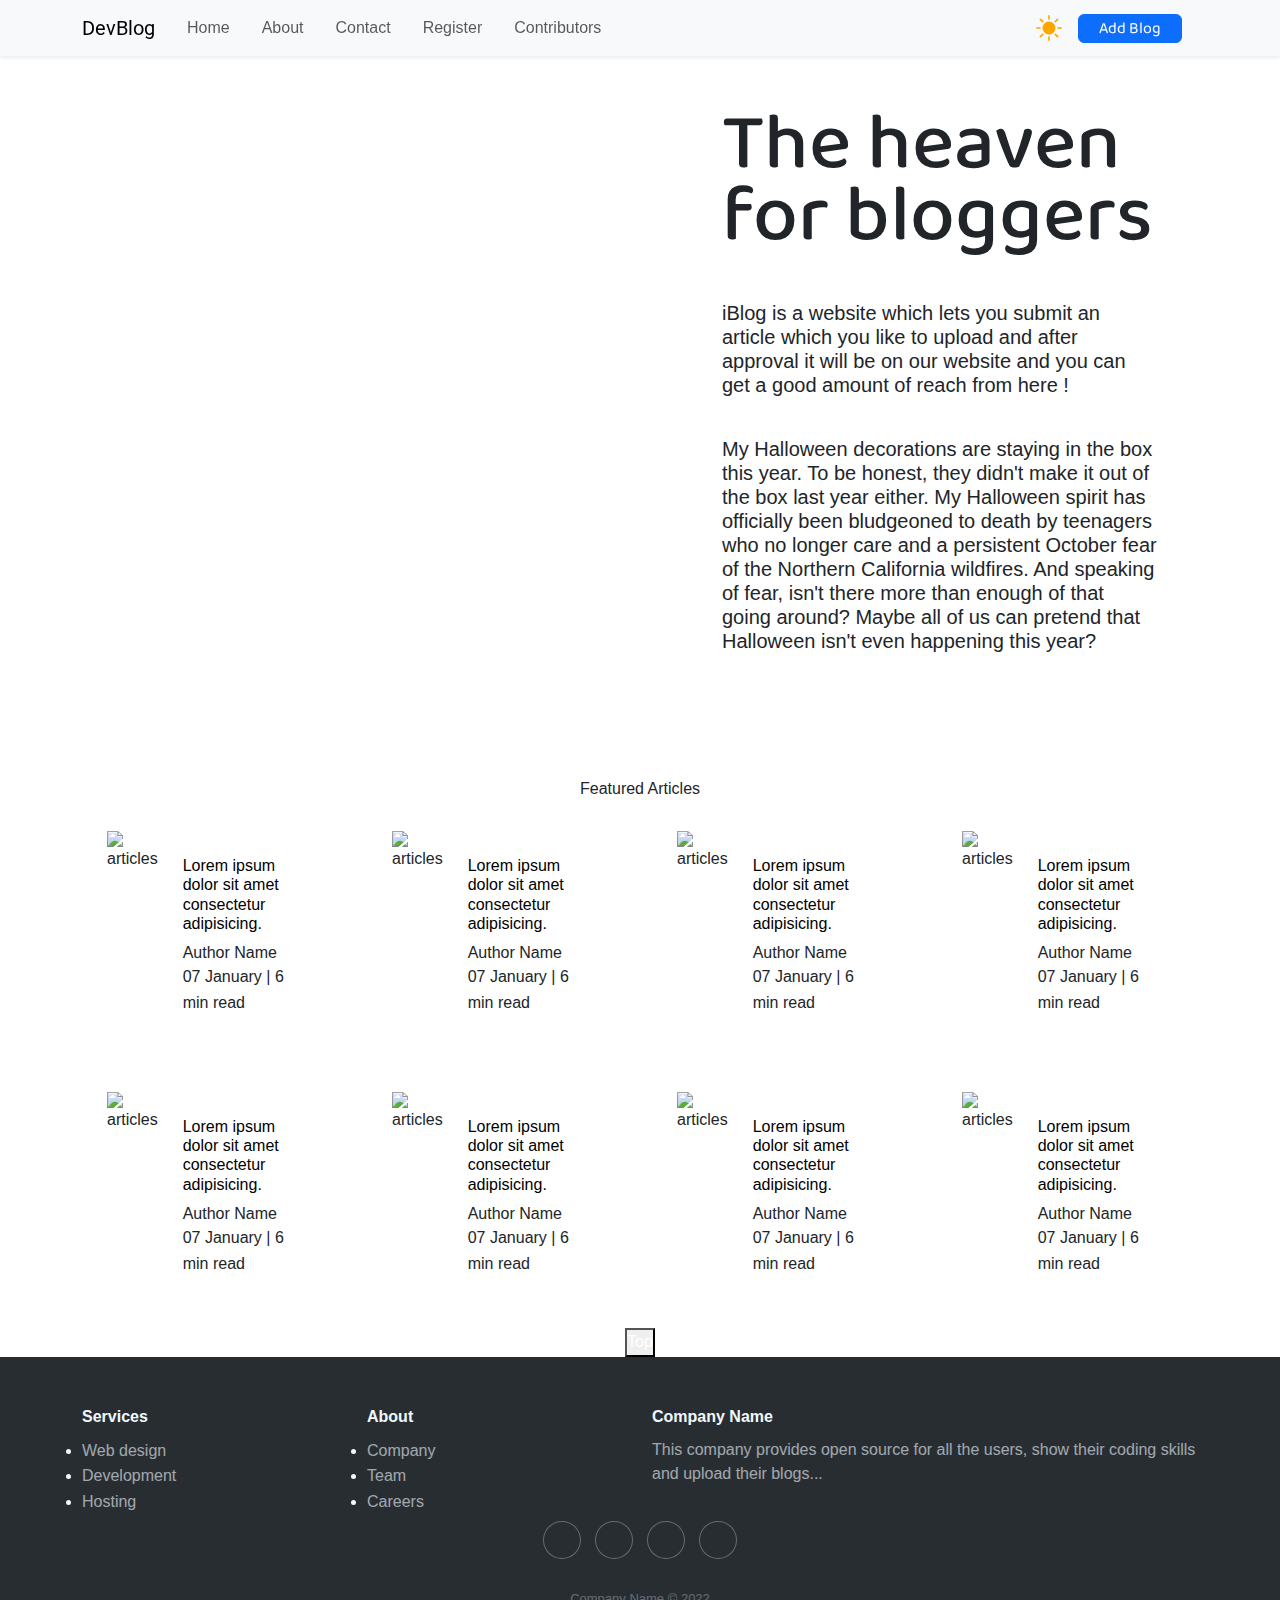
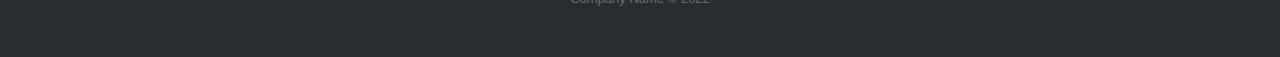
==== commit 7d0d4db5: "Made changes in the year in the footer section of various pages i.e contact page, index  page ..." ====
--- a/index.html
+++ b/index.html
@@ -313,14 +313,14 @@
                     </div>
                     <div class="col-md-6 item text">
                         <h3>Company Name</h3>
-                        <p> This company provides open source for all the users, show their coding skills and upload their blogs</p>
+                        <p>This company provides open source for all the users, show their coding skills and upload their blogs...</p>
                     </div>
                     <div class="col item social"><a href="#"><i class="icon ion-social-facebook"></i></a><a href="#"><i
                                 class="icon ion-social-twitter"></i></a><a href="#"><i
                                 class="icon ion-social-snapchat"></i></a><a href="#"><i
                                 class="icon ion-social-instagram"></i></a></div>
                 </div>
-                <p class="copyright">Company Name © 2018</p>
+                <p class="copyright">Company Name © 2022</p>
             </div>
         </footer>
     </div>
--- a/assets/css/style.css
+++ b/assets/css/style.css
@@ -497,14 +497,14 @@
   font-size: 150%;
 }
 div.col-sm-6 ul{
-  padding: 5%;
+  padding: 0%;
 }
 div.col-md-6 p{
   padding: 0%;
 }
 div.col-sm-6 ul li{
   list-style-type: disc;
-  padding: 1%;
+  padding: 0%;
   font-size: medium;
 }
 div.col-sm-6 ul li a{
